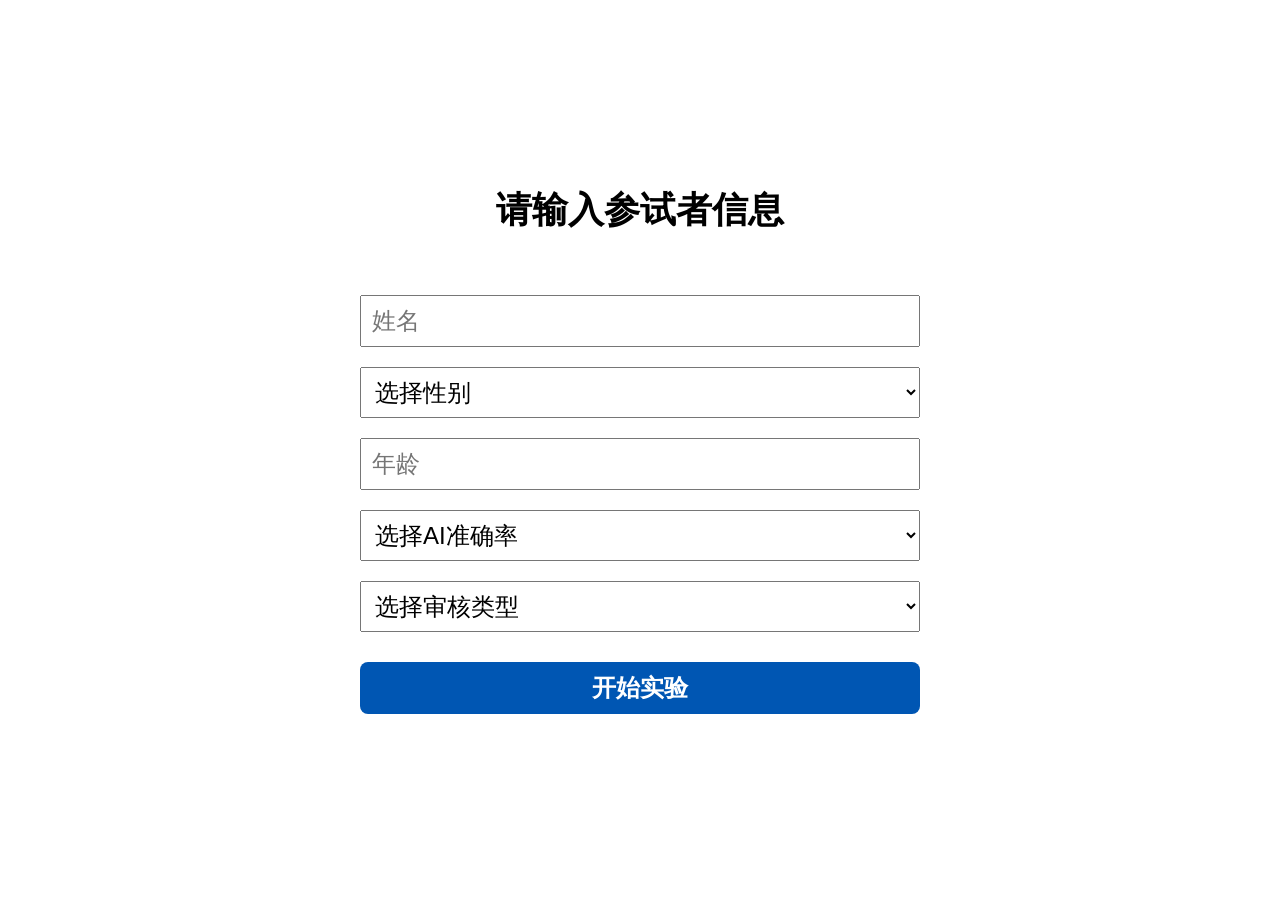
==== index.html @ 35b3e072 "Add files via upload" ====
<!DOCTYPE html>
<html lang="zh">
<head>
    <meta charset="UTF-8">
    <title>实验入口</title>
    <style>
        body {
            font-family: Arial, sans-serif;
            display: flex;
            flex-direction: column;
            align-items: center;
            justify-content: center;
            height: 100vh;
            margin: 0;
        }

        h2 {
            font-size: 36px;
            text-align: center;
        }

        form {
            display: flex;
            flex-direction: column; /* 使表单元素垂直排列 */
            width: 100%;
            max-width: 600px; /* 限制表单最大宽度 */
            padding: 20px;
            box-sizing: border-box;
        }

        input, select, button {
            font-size: 24px;
            margin: 10px 0;
            padding: 10px;
            width: 100%; /* 让每个元素占满一行 */
            box-sizing: border-box; /* 确保填充不超出宽度 */
        }

        button {
            cursor: pointer;
            background-color: #0056b3; /* 设置按钮背景色 */
            color: white; /* 设置文本颜色 */
            border: none; /* 去除边框 */
            border-radius: 8px; /* 圆角效果 */
            font-weight: bold; /* 加粗字体 */
            transition: background-color 0.3s, transform 0.3s; /* 平滑过渡效果 */
            margin-top: 20px; /* 增加按钮与输入框的间距 */
        }

        .conditional-options {
            display: none;
            flex-direction: column;
            align-items: center;
        }

        .conditional-options select {
            margin-top: 10px;
        }
    </style>
</head>
<body>
    <h2>请输入参试者信息</h2>
    <form id="experimentForm">
        <!-- 姓名输入 -->
        <input type="text" id="name" placeholder="姓名" required />
        
        <!-- 性别选择 -->
        <select id="gender" required>
            <option value="" disabled selected>选择性别</option>
            <option value="male">男</option>
            <option value="female">女</option>
        </select>

        <!-- 年龄输入 -->
        <input type="number" id="age" placeholder="年龄" required min="0" />

        <!-- AI准确率选择 -->
        <select id="aiAccuracy" required>
            <option value="" disabled selected>选择AI准确率</option>
            <option value="90">90% AI准确率</option>
            <option value="70">70% AI准确率</option>
        </select>

        <!-- 审核类型选择 -->
        <select id="imageType" onchange="toggleConditionalOptions()" required>
            <option value="" disabled selected>选择审核类型</option>
            <option value="single">审核单类图片</option>
            <option value="multiple">审核多类图片</option>
        </select>

        <!-- 单类图片选择项 -->
        <div id="singleImageOptions" class="conditional-options">
            <select id="singleImageCategory">
                <option value="" disabled selected>选择单类图片类型</option>
                <option value="gun">枪械</option>
                <option value="violence">暴力</option>
                <option value="foodWasting">浪费粮食</option>
                <option value="smoking">吸烟</option>
            </select>
        </div>

        <button type="button" onclick="startExperiment()">开始实验</button>
    </form>

    <script>
        function toggleConditionalOptions() {
            const imageType = document.getElementById("imageType").value;
            const singleImageOptions = document.getElementById("singleImageOptions");

            if (imageType === "single") {
                singleImageOptions.style.display = "flex"; // 显示单类图片选择
            } else {
                singleImageOptions.style.display = "none"; // 隐藏单类图片选择
            }
        }

        function startExperiment() {
            const name = document.getElementById("name").value;
            const gender = document.getElementById("gender").value;
            const age = document.getElementById("age").value;
            const imageType = document.getElementById("imageType").value;
            const aiAccuracy = document.getElementById("aiAccuracy").value;
            const singleImageCategory = document.getElementById("singleImageCategory")?.value;

            // 验证输入
            if (!name || !gender || !age || !imageType || !aiAccuracy) {
                alert("请完整填写所有字段");
                return;
            }

            // 如果选择了“单类图片”，验证是否选择了图片类别
            if (imageType === "single" && !singleImageCategory) {
                alert("请选择单类图片类别");
                return;
            }

            // 保存数据
            const experimentData = {
                name,
                gender,
                age,
                imageType,
                aiAccuracy,
                singleImageCategory: singleImageCategory || null
            };

            localStorage.setItem("experimentData", JSON.stringify(experimentData));

            // 跳转到实验页面
            window.location.href = "experiment.html";
        }
    </script>
</body>
</html>

<!-- <!DOCTYPE html>
<html lang="zh">
<head>
    <meta charset="UTF-8">
    <title>实验入口</title>
    <style>
        body {
            font-family: Arial, sans-serif; /* 可选：设置字体 */
            display: flex;
            flex-direction: column;
            align-items: center;
            justify-content: center;
            height: 100vh; /* 让页面内容垂直居中 */
            margin: 0;
        }

        h2 {
            font-size: 36px; /* 放大标题文字 */
            text-align: center;
        }

        input, button {
            font-size: 24px; /* 放大输入框和按钮文字 */
            margin: 10px 0; /* 给输入框和按钮加一些间距 */
            padding: 10px;
        }

        button {
            cursor: pointer; /* 鼠标悬停时显示为可点击状态 */
        }
    </style>
</head>
<body>
    <h2>请输入参试者编号</h2>
    <input type="number" id="subjectId" />
    <button onclick="startExperiment()">开始实验</button>
    <script>
        function startExperiment() {
            const id = document.getElementById("subjectId").value;
            if (!id) {
                alert("请输入编号");
                return;
            }
            localStorage.setItem("subjectId", id);
            window.location.href = "experiment.html";
        }
    </script>
</body>
</html> -->

<!-- <!DOCTYPE html>
<html lang="zh">
<head>
    <meta charset="UTF-8">
    <title>实验入口</title>
</head>
<body>
    <h2>请输入参试者编号</h2>
    <input type="number" id="subjectId" />
    <button onclick="startExperiment()">开始实验</button>
<script>
function startExperiment(){
    const id = document.getElementById("subjectId").value;
    if(!id){
        alert("请输入编号");
        return;
    }
    localStorage.setItem("subjectId", id);
    window.location.href = "experiment.html";
}
</script>

</body>
</html> -->
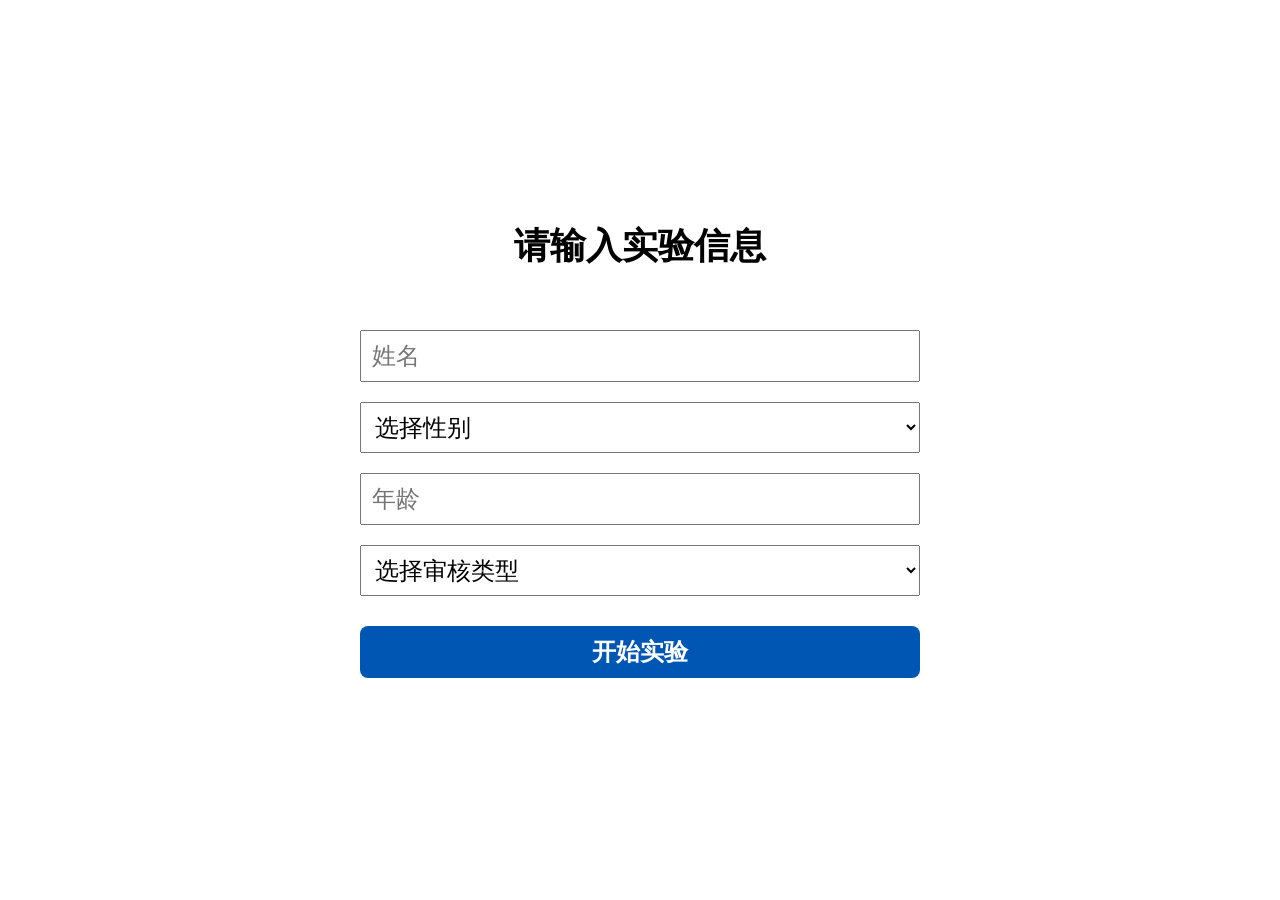
==== commit 510b24f4: "index.html" ====
--- a/index.html
+++ b/index.html
@@ -59,7 +59,7 @@
     </style>
 </head>
 <body>
-    <h2>请输入参试者信息</h2>
+    <h2>请输入实验信息</h2>
     <form id="experimentForm">
         <!-- 姓名输入 -->
         <input type="text" id="name" placeholder="姓名" required />
@@ -73,13 +73,6 @@
 
         <!-- 年龄输入 -->
         <input type="number" id="age" placeholder="年龄" required min="0" />
-
-        <!-- AI准确率选择 -->
-        <select id="aiAccuracy" required>
-            <option value="" disabled selected>选择AI准确率</option>
-            <option value="90">90% AI准确率</option>
-            <option value="70">70% AI准确率</option>
-        </select>
 
         <!-- 审核类型选择 -->
         <select id="imageType" onchange="toggleConditionalOptions()" required>
@@ -119,11 +112,10 @@
             const gender = document.getElementById("gender").value;
             const age = document.getElementById("age").value;
             const imageType = document.getElementById("imageType").value;
-            const aiAccuracy = document.getElementById("aiAccuracy").value;
             const singleImageCategory = document.getElementById("singleImageCategory")?.value;
 
             // 验证输入
-            if (!name || !gender || !age || !imageType || !aiAccuracy) {
+            if (!imageType) {
                 alert("请完整填写所有字段");
                 return;
             }
@@ -135,16 +127,20 @@
             }
 
             // 保存数据
-            const experimentData = {
+            /* const experimentData = {
                 name,
                 gender,
                 age,
                 imageType,
-                aiAccuracy,
                 singleImageCategory: singleImageCategory || null
-            };
+            }; */
+            localStorage.setItem("name", name);
+            localStorage.setItem("gender", gender);
+            localStorage.setItem("age", age);
+            localStorage.setItem("imageType", imageType);
+            localStorage.setItem("singleImageCategory", singleImageCategory);
 
-            localStorage.setItem("experimentData", JSON.stringify(experimentData));
+            // localStorage.setItem("experimentData", JSON.stringify(experimentData));
 
             // 跳转到实验页面
             window.location.href = "experiment.html";
@@ -152,78 +148,3 @@
     </script>
 </body>
 </html>
-
-<!-- <!DOCTYPE html>
-<html lang="zh">
-<head>
-    <meta charset="UTF-8">
-    <title>实验入口</title>
-    <style>
-        body {
-            font-family: Arial, sans-serif; /* 可选：设置字体 */
-            display: flex;
-            flex-direction: column;
-            align-items: center;
-            justify-content: center;
-            height: 100vh; /* 让页面内容垂直居中 */
-            margin: 0;
-        }
-
-        h2 {
-            font-size: 36px; /* 放大标题文字 */
-            text-align: center;
-        }
-
-        input, button {
-            font-size: 24px; /* 放大输入框和按钮文字 */
-            margin: 10px 0; /* 给输入框和按钮加一些间距 */
-            padding: 10px;
-        }
-
-        button {
-            cursor: pointer; /* 鼠标悬停时显示为可点击状态 */
-        }
-    </style>
-</head>
-<body>
-    <h2>请输入参试者编号</h2>
-    <input type="number" id="subjectId" />
-    <button onclick="startExperiment()">开始实验</button>
-    <script>
-        function startExperiment() {
-            const id = document.getElementById("subjectId").value;
-            if (!id) {
-                alert("请输入编号");
-                return;
-            }
-            localStorage.setItem("subjectId", id);
-            window.location.href = "experiment.html";
-        }
-    </script>
-</body>
-</html> -->
-
-<!-- <!DOCTYPE html>
-<html lang="zh">
-<head>
-    <meta charset="UTF-8">
-    <title>实验入口</title>
-</head>
-<body>
-    <h2>请输入参试者编号</h2>
-    <input type="number" id="subjectId" />
-    <button onclick="startExperiment()">开始实验</button>
-<script>
-function startExperiment(){
-    const id = document.getElementById("subjectId").value;
-    if(!id){
-        alert("请输入编号");
-        return;
-    }
-    localStorage.setItem("subjectId", id);
-    window.location.href = "experiment.html";
-}
-</script>
-
-</body>
-</html> -->
